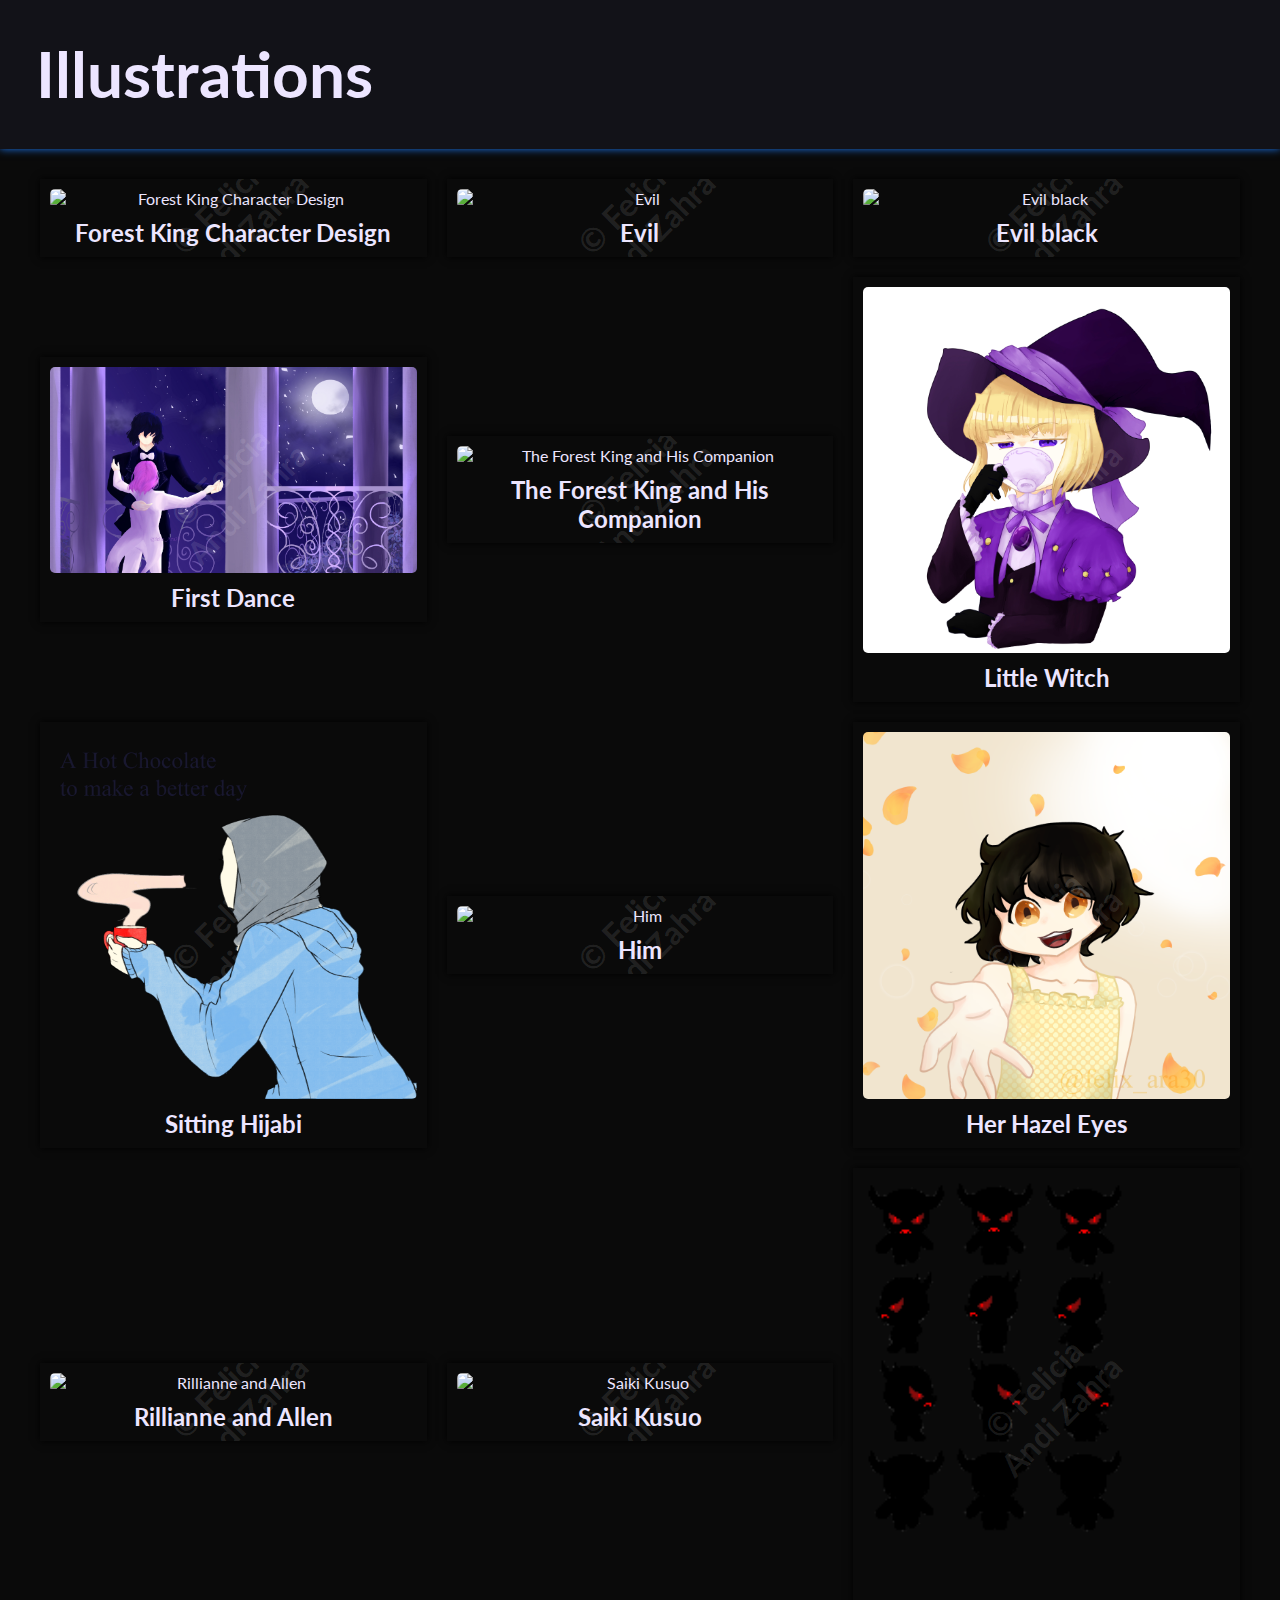
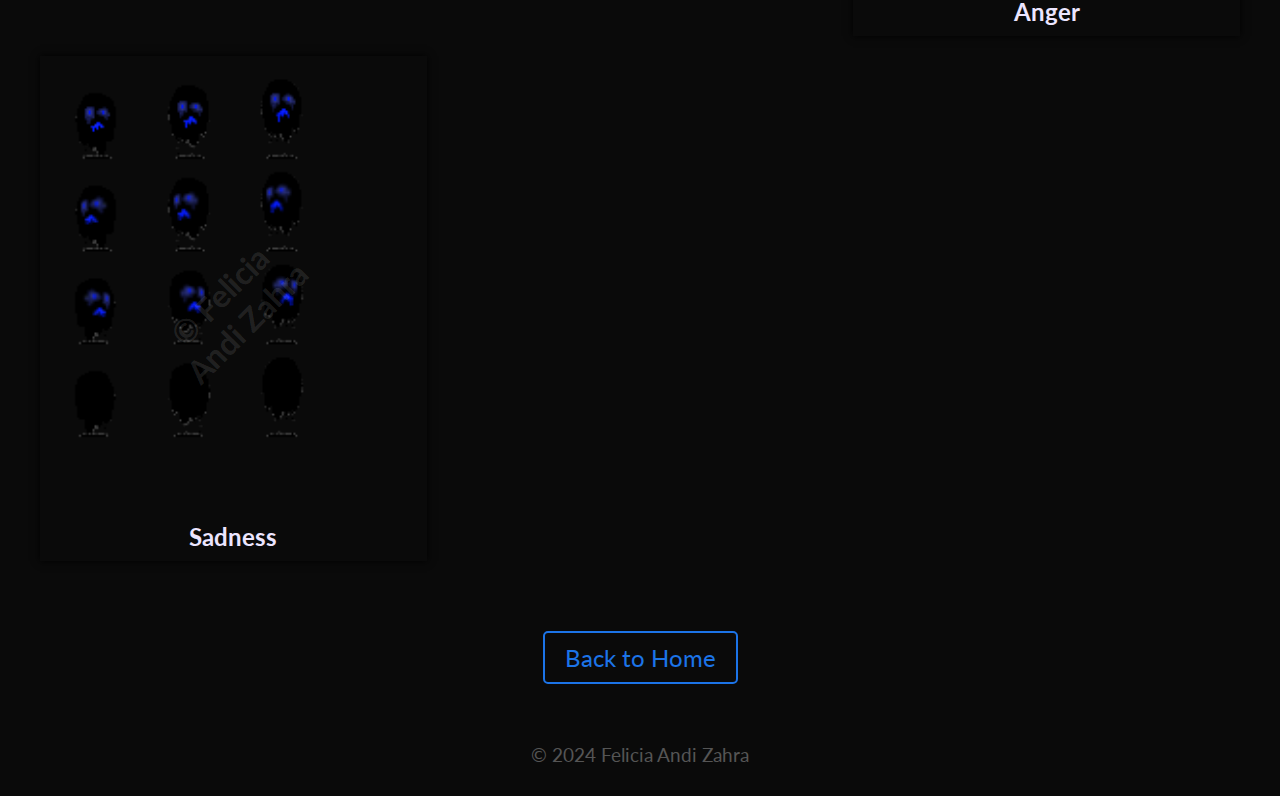
==== illustrations.html @ 94bd1412 "Rename illustrations to illustrations.html" ====
<!DOCTYPE html>
<html lang="en">
<head>
    <meta charset="UTF-8">
    <meta name="viewport" content="width=device-width, initial-scale=1.0">
    <title>Illustrations - My Portfolio</title>
    <link rel="stylesheet" href="style.css">
    <link rel="preconnect" href="https://fonts.googleapis.com">
    <link rel="preconnect" href="https://fonts.gstatic.com" crossorigin>
    <link href="https://fonts.googleapis.com/css2?family=Lato:ital,wght@0,100;0,300;0,400;0,700;0,900;1,100;1,300;1,400;1,700;1,900&family=Parkinsans:wght@300..800&display=swap" rel="stylesheet">
</head>
<body>
    <header>
        <h1 class="main-header">Illustrations</h1>
    </header>
<main class="projects-grid">
    <div class="project-item" onclick="openPopup('source/illust/bitmap/Forest King CD FB notex.png', 'Forest King Character Design', 'A character design taking inspiration from the deepest part of a forest. 2022')">
        <img src="source/illust/bitmap/Forest King CD FB notex.png" alt="Forest King Character Design">
        <h3>Forest King Character Design</h3>
    </div>
        
    <div class="project-item" onclick="openPopup('source/illust/bitmap/Evil.png', 'Evil', 'Evil is something that can be hard to see. 2022')">
        <img src="source/illust/bitmap/Evil.png" alt="Evil">
        <h3>Evil</h3>
    </div>
        
    <div class="project-item" onclick="openPopup('source/illust/bitmap/Evil black.png', 'Evil black', 'Evil is something that can be felt. 2022')">
        <img src="source/illust/bitmap/Evil black.png" alt="Evil black">
        <h3>Evil black</h3>
    </div>
    
    <div class="project-item" onclick="openPopup('source/illust/bitmap/First Dance.jpg', 'First Dance', '2021.')">
        <img src="source/illust/bitmap/First Dance.jpg" alt="First Dance">
        <h3>First Dance</h3>
    </div>
    <div class="project-item" onclick="openPopup('source/illust/bitmap/The Forest King and His Companion.jpg', 'The Forest King and His Companion', '2021.', 'tall-image')">
        <img src="source/illust/bitmap/The Forest King and His Companion.jpg" alt="The Forest King and His Companion">
        <h3>The Forest King and His Companion</h3>
    </div>
    <div class="project-item" onclick="openPopup('source/illust/bitmap/Lugoriz sablon.jpg', 'Little Witch', '2021.', 'tall-image')">
        <img src="source/illust/bitmap/Lugoriz sablon.jpg" alt="Little Witch">
        <h3>Little Witch</h3>
    </div>

    <div class="project-item" onclick="openPopup('source/illust/bitmap/sablon.png', 'Sitting Hijabi', '2021.', 'tall-image')">
        <img src="source/illust/bitmap/sablon.png" alt="Sitting Hijabi">
        <h3>Sitting Hijabi</h3>
    </div>
    <div class="project-item" onclick="openPopup('source/illust/bitmap/Him.png', 'Him', '2023.')">
        <img src="source/illust/bitmap/Him.png" alt="Him">
        <h3>Him</h3>
    </div>
    <div class="project-item" onclick="openPopup('source/illust/bitmap/Her Hazel Eyes.png', 'Her Hazel Eyes', '2022.', 'tall-image')">
        <img src="source/illust/bitmap/Her Hazel Eyes.png" alt="Her Hazel Eyes">
        <h3>Her Hazel Eyes</h3>
    </div>
    <div class="project-item" onclick="openPopup('source/illust/bitmap/Rillianne and Allen.png', 'Rillianne and Allen', 'Rillianne and Allen fanart from Evilous Chronicle. 2023.', 'tall-image')">
        <img src="source/illust/bitmap/Rillianne and Allen.png" alt="Rillianne and Allen">
        <h3>Rillianne and Allen</h3>
    </div>

     <div class="project-item" onclick="openPopup('source/illust/bitmap/Saiki Kusuo Chibi.png', 'Saiki Kusuo', 'Saiki Kusuo fanart. 2023.', 'tall-image')">
        <img src="source/illust/bitmap/Saiki Kusuo Chibi.png" alt="Saiki Kusuo">
        <h3>Saiki Kusuo</h3>
    </div>
    <div class="project-item" onclick="openPopup('source/illust/pixel/Monsteranger.png', 'Anger', 'A sprite sheet for an enemy in a game project. 2023.', 'tall-image')">
        <img src="source/illust/pixel/Monsteranger.png" alt="Anger">
        <h3>Anger</h3>
    </div>
    <div class="project-item" onclick="openPopup('source/illust/pixel/Monstersad.png', 'Sadness', 'A sprite sheet for an enemy in a game project. 2023.', 'tall-image')">
        <img src="source/illust/pixel/Monstersad.png" alt="Sadness">
        <h3>Sadness</h3>
    </div>

</main>
<div id="popup" class="popup hidden">
    <div class="popup-content">
        <img id="popup-image" src="" alt="Popup Image">
        <div class="popup-text">
            <h2 id="popup-title"></h2>
            <p id="popup-desc"></p>
        </div>
        <span class="close-btn" onclick="closePopup()">×</span>
    </div>
</div>
<script src="script.js"></script>
</body>
<footer>
    <a href="index.html" class="category-link">Back to Home</a>
</footer>
    </main>
    <footer>
        <p>&copy; 2024 Felicia Andi Zahra</p>
    </footer>

</body>
</html>
---- style.css ----
body {
    font-family: Lato, sans-serif;
    margin: 0;
    padding: 0;
    background-color: #0a0a0a;
    color: #ece5ff;
}
header {
    background-color: #121218;
    color: #ece5ff;
    padding: 20px;
    box-shadow: 0 0 8px #1c74e8;
}
header h1 {
    text-align: left;
    margin: 1rem;
    font-size: 4rem;
    font-weight: bold;
    line-height: 1.2;
}
main {
    display: flex;
    flex-direction: column;
    align-items: center;
    margin: 0 auto;
    max-width: 800px;
    padding: 20px;
}
/* Keyframes for the animation */
@keyframes slideInFromRight {
    from {
        transform: translateX(100%);
        opacity: 0;
    }
    to {
        transform: translateX(0);
        opacity: 1;
    }
}

/* Applying the animation to the main header */
.main-header {
    animation: slideInFromRight 0.7s ease-out;
}

nav {
    background-color: #121218;
    padding: 15px 20px; 
    box-shadow: 0 4px 6px #2081ff53;
    position: sticky;
    top: 0; 
    z-index: 10; 
}

nav ul {
    list-style: none;
    display: flex; 
    justify-content: center; 
    margin: 0;
    padding: 0;
}

nav ul li {
    margin: 0 10px; 
}

nav ul li a {
    text-decoration: none;
    color: #727272;
    font-size: 1.2rem; 
}

nav ul li a:hover {
    color: #1c74e8; 
}
/* About Section Styling */
#about {
    padding: 80px 20px;
    background-color: #222222; /* Light background */
}

.about-container {
    display: flex;
    align-items: center;
    justify-content: center;
    max-width: 1200px;
    margin: 0 auto;
    flex-wrap: wrap; /* Makes it responsive */
}

.about-image {
    flex: 1;
    text-align: center; /* Center the image */
    padding: 10px;
}

.about-image img {
    max-width: 100%;
    border-radius: 10px; /* Smooth edges */
    box-shadow: 0 4px 8px rgba(0, 0, 0, 0.1); /* Subtle shadow */
}

.about-text {
    flex: 1;
    padding: 20px;
    color: #333; /* Dark text */
}

.about-text h2 {
    font-size: 2.5rem;
    margin-bottom: 20px;
    color: #1c74e8; /* Accent color for the heading */
    text-align: left;
}

.about-text p {
    font-size: 1.1rem;
    line-height: 1.8;
    text-align: left;
    color: #ece5ff; /* Subtle gray text */
}
#projects {
    padding: 20px;
    background-color: #222222; /* Adjust to match your site's theme */
}

#projects h2 {
    font-size: 2rem;
    color: #ece5ff;
}

#projects ul {
    margin: 20px 0;
    text-align: left;
    padding-left: 40px; /* Indent the bullet points */
}

#projects li {
    text-align: left;
    font-size: 1.2rem;
    color: #ece5ff;
    margin-bottom: 10px;
}
.keyword {
    color: #1c74e8;
    font-weight: bold; /* Optional for emphasis */
}

.project-categories {
    display: flex;
    justify-content: center;
    gap: 20px;
    margin: 20px 0;
}

.category-link {
    text-decoration: none;
    font-size: 1.5rem;
    color: #1c74e8;
    padding: 10px 20px;
    border: 2px solid #1c74e8;
    border-radius: 5px;
    transition: background-color 0.3s, color 0.3s;
}

.category-link:hover {
    background-color: #1c74e8;
    color: white;
}
h2 {
    font-size: 2.3rem;
    margin-bottom: 20px;
}
/* Layout for Project Categories */
.project-category {
    position: relative;
    display: inline-block;
    overflow: hidden;
    align-items: center; /* Vertically center content */
    gap: 20px; /* Space between image and text */
    margin-bottom: 30px; /* Space between categories */
    padding: 20px;
    border: 1px solid #1c74e8; /* Optional border */
    border-radius: 10px; /* Rounded corners */
    background-color: transparent; /* Light gray background */
    box-shadow: 0 4px 6px #0000001a; /* Subtle shadow */
}
.project-category::before {
    content: "© Felicia Andi Zahra";
    position: absolute;
    top: 50%;
    left: 50%;
    transform: translate(-50%, -50%) rotate(-45deg);
    font-size: 2rem;
    color: #ffffff1c;
    font-weight: bold;
    pointer-events: none;
    z-index: 2;
}
/* Style for Images */
.category-image {
    width: 350px; /* Adjust image size */
    height: auto; /* Maintain aspect ratio */
    border-radius: 10px; /* Rounded corners for the image */
    box-shadow: 0 4px 6px #0000001a; /* Add shadow */
}

.category-info {
    display: flex;
    flex-direction: column; /* Stack the description and button */
    justify-content: space-between;
    align-items: flex-start;
    gap: 10px; /* Space between description and button */
    flex: 1;
}

.category-description {
    font-size: 1.1rem; /* Adjust text size */
    line-height: 1.6; /* Improve readability */
    margin-bottom: 15px; /* Space below the description */
    color: #ece5ff; /* Neutral text color */
}

/* Button Styling */
.category-button {
    text-decoration: none;
    color: #1c74e8;
    background-color: transparent;
    border: 2px solid #1c74e8;
    padding: 10px 20px;
    font-size: 1rem;
    border-radius: 5px;
    box-shadow: none;
    transition: background-color 0.3s, color 0.3s, transform 0.3s;
    align-self: center; /* Centers the button */
    margin-top: 10px; /* Pushes the button to the bottom */
}

.category-button:hover {
    background-color: #1c74e8; /* Fill color on hover */
    color: white; /* Change text color to white on hover */
    transform: scale(1.05);
}

@media (max-width: 768px) {
    .about-container {
        flex-direction: column; /* Stack items vertically */
        text-align: center; /* Center text */
    }

    .about-image,
    .about-text {
        flex: unset; /* Reset flex values for stacking */
        max-width: 100%;
    }
    .project-category {
        flex-direction: column; /* Stack content vertically */
        text-align: center; /* Center-align text */
    }

    .category-image {
        width: 80%; /* Scale down the image */
        max-width: 300px;
    }
}

#projects .category-link:hover {
    background-color: #1c74e8;
    color: white;
}

h1 {
    font-size: 3rem;
    margin-bottom: 10px;
    text-align: center;
}

p {
    text-align: center;
    font-size: 1.2rem;
    color: #555;
    margin-bottom: 20px;
}

/* Hero Section */
.hero-section {
    text-align: center;
    padding: 50px 20px;
    background-color: #f9f9f9;
    border-bottom: 1px solid #ddd;
}

/* Project Grid */
.projects-grid {
    display: grid;
    grid-template-columns: repeat(auto-fit, minmax(300px, 1fr));
    gap: 20px;
    padding: 30px;
    max-width: 1200px;
    margin: 0 auto;
}

.project-item {
    text-align: center;
    transition: transform 0.3s ease;
    padding: 10px; 
    border: 0;
    border-radius: 0;
    box-shadow: 0 0 8px black;
    display: inline-block;
    position: relative;
    overflow: hidden;
}

.project-item img {
    display: block;
    width: 100%;
    height: auto;
    border-radius: 5px;
    margin-bottom: 0px;
    transition: transform 0.3s ease;
}
.project-item::before {
    content: "© Felicia Andi Zahra";
    position: absolute;
    top: 50%;
    left: 50%;
    transform: translate(-50%, -50%) rotate(-45deg);
    font-size: 2rem;
    color: #ffffff1c;
    font-weight: bold;
    pointer-events: none;
    z-index: 2;
}
.project-item h3 {
    font-size: 1.5rem;
    margin-top: 10px;
    margin-bottom: 0;
}

.project-item:hover {
    transform: scale(1.05);
}

.project-item img:hover {
    transform: scale(1.05);
}

/* Popup Overlay */
.popup {
    position: fixed;
    top: 0;
    left: 0;
    width: 100%;
    height: 100%;
    background-color: #000000cc;
    display: flex;
    justify-content: center;
    align-items: center;
    z-index: 9999;
    transition: opacity 0.3s ease;
}

/* Hidden State */
.hidden {
    display: none;
}

/* Popup Content */
.popup-content {
    display: flex; /* Use flex to arrange children side by side */
    flex-direction: row; /* Arrange items in a row */
    flex-wrap: wrap;
    align-items: flex-start; /* Align items at the start */
    background: #121218f3;
    padding: 30px;
    border-radius: 5px;
    text-align: left; /* Align text to the left */
    max-width: 1000px; /* Adjust max width as needed */
    width: 90%;
    position: relative;
    gap: 20px;
    overflow: hidden;
    box-shadow: 0 0 6px #1c74e8;
}

/* Image Styling */
.popup-content img {
    width: 700px; /* Adjust width to control the size of the image */
    height: auto;
    border-radius: 5px;
    margin-right: 20px; /* Space between image and text */
}

/* Text Container Styling */
.popup-text {
    display: flex;
    flex-direction: column; /* Arrange text elements vertically */
    justify-content: center;
    flex: 1; /* Take up remaining space */
    color: #ece5ff;
}

/* Header and Paragraph Styling */
.popup-content h2 {
    margin: 0;
    font-size: 1.8rem;
    color: #ece5ff;
}

.popup-content p {
    font-size: 1rem;
    color: #ece5ff;
    font-weight:350;
    margin: 10px 0;
}
/* Custom style for tall images */
.popup.tall-image .popup-content img {
    max-height: 90vh; /* Limit the image height to 80% of the viewport height */
    flex: 1;
    width: auto; /* Keep the aspect ratio */
    margin: 0 auto; /* Center the image horizontally */
}
.popup-content::before {
    content: "© Felicia Andi Zahra";
    position: absolute;
    top: 50%;
    left: 30%;
    transform: translate(-50%, -50%) rotate(-45deg);
    font-size: 2rem;
    color: #ffffff1c;
    font-weight: bold;
    pointer-events: none;
    z-index: 2;
    white-space: nowrap;
    user-select: none;
}
.close-btn {
    position: absolute;
    top: 5px;
    right: 10px;
    font-size: 2rem;
    color: #ece5ff;
    cursor: pointer;
    transition: color 0.3s;
}

.close-btn:hover {
    color: #555;
    font-weight: bold;
}

.contact-link {
    color: #ece5ff;
    text-decoration: none;
}

.contact-link:hover {
    font-weight: bold;
    color: #1c74e8;
}

section {
    text-align: center;
    margin: 0 auto;
    max-width: 800px;
    padding: 2rem;
    margin: 1rem 0;
    background: #222222;
    border-radius: 10px;
    box-shadow: 0 2px 5px #1c74e8;
}

footer {
    text-align: center; /* Centers the button in the footer */
    margin-top: 20px; /* Adds space above the footer */
    padding: 10px 0;
}

footer .category-link {
    display: inline-block; /* Ensures the button looks consistent */
    margin-top: 10px;
}

img {
    pointer-events: none; /* Disables interaction with the image */
    user-select: none; /* Prevents text selection */
    -webkit-user-drag: none; /* Prevents image dragging in WebKit browsers */
}
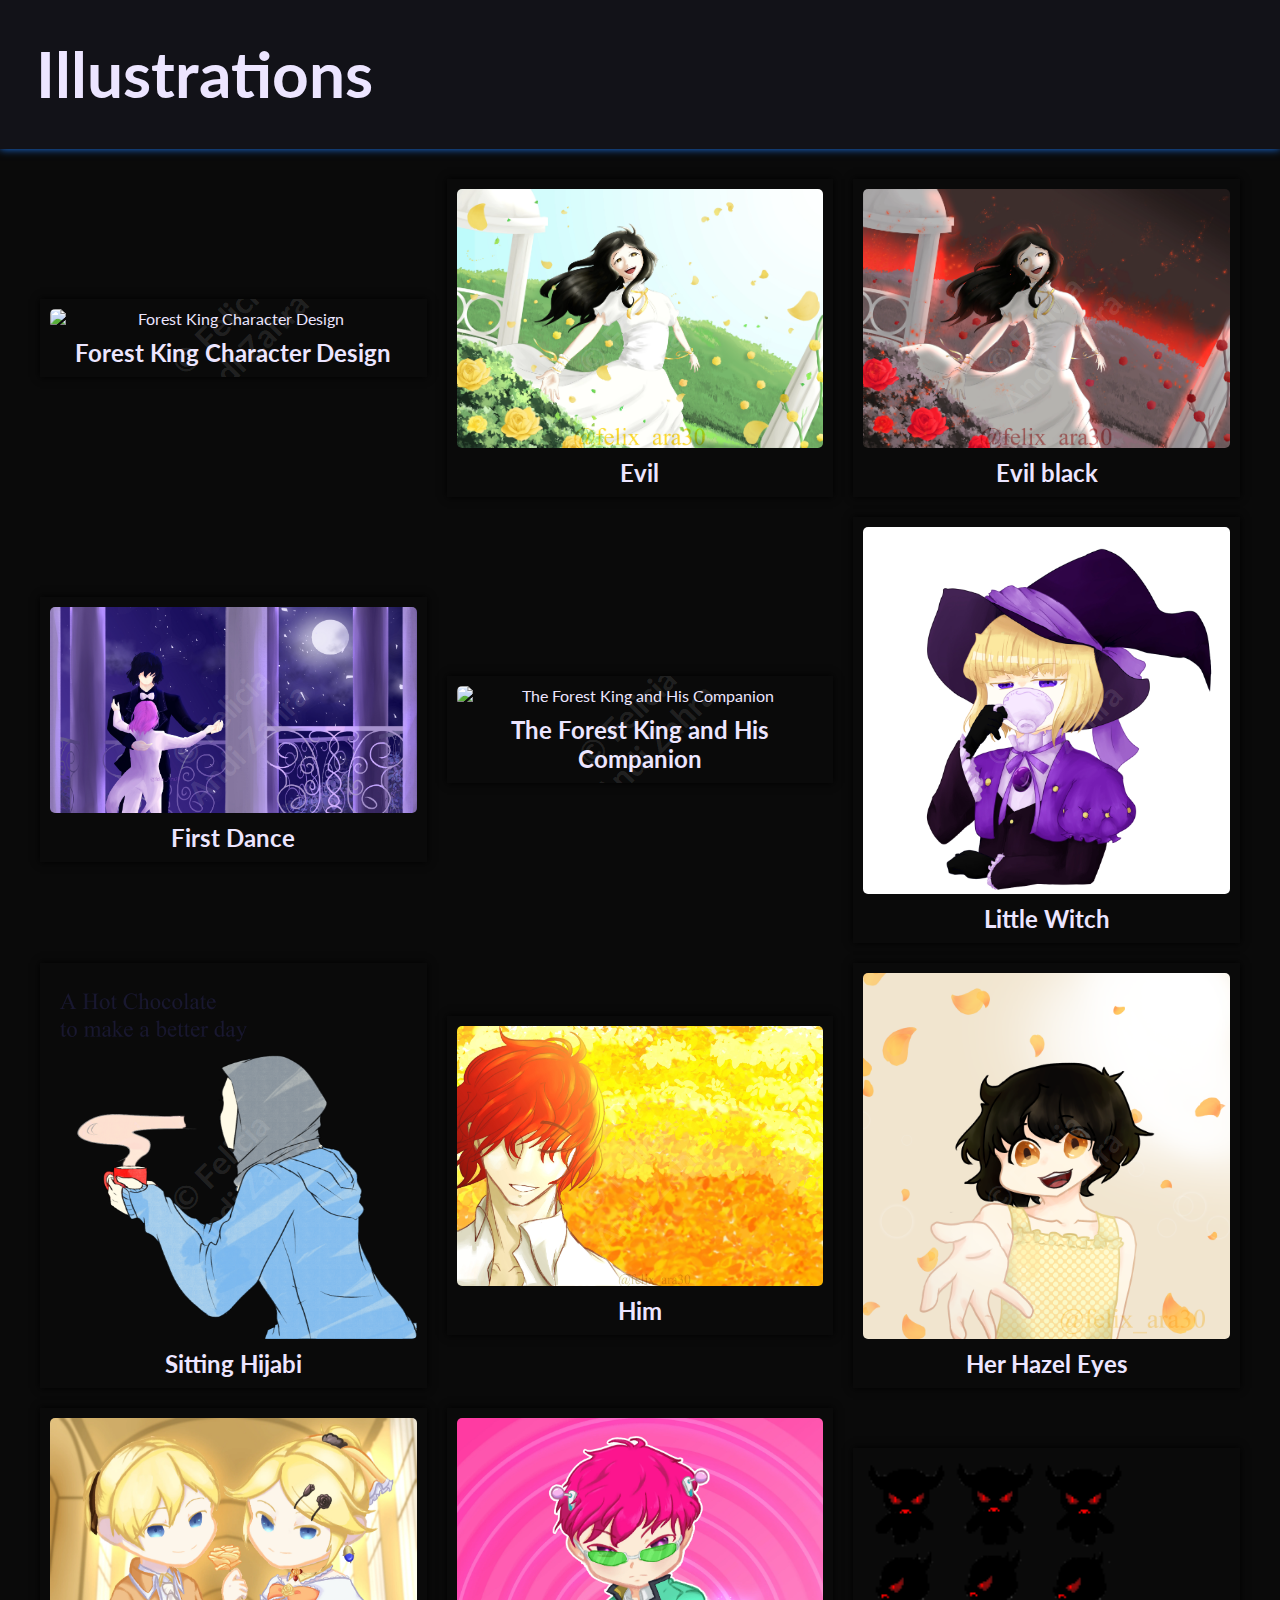
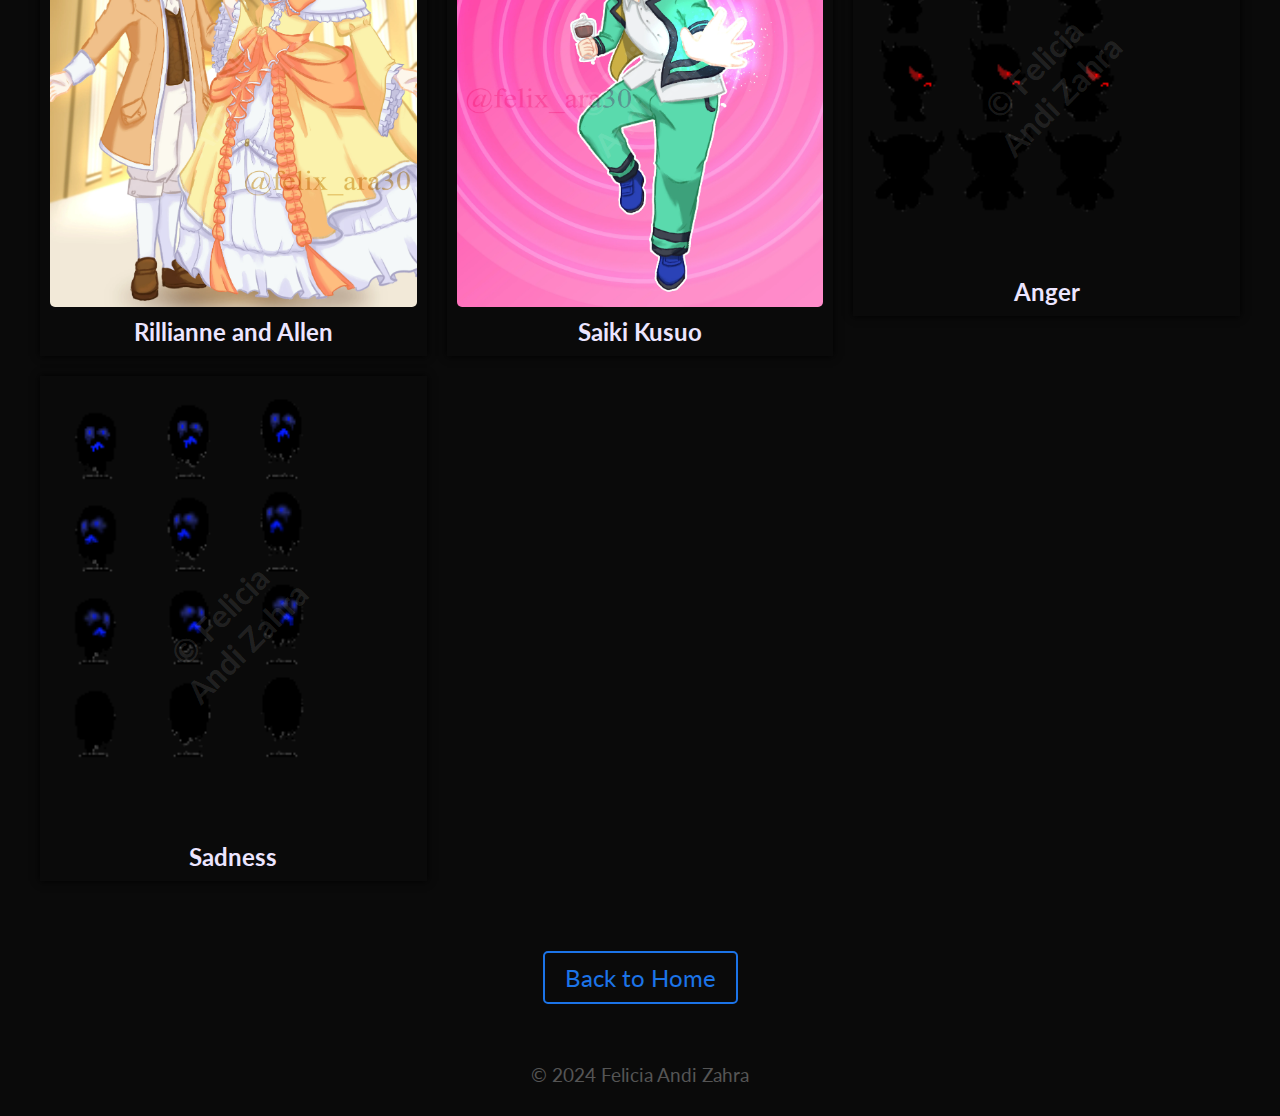
==== commit db799783: "Update illustrations.html" ====
--- a/illustrations.html
+++ b/illustrations.html
@@ -20,12 +20,12 @@
     </div>
         
     <div class="project-item" onclick="openPopup('source/illust/bitmap/Evil.png', 'Evil', 'Evil is something that can be hard to see. 2022')">
-        <img src="source/illust/bitmap/Evil.png" alt="Evil">
+        <img src="source/illust/bitmap/Evil.webp" alt="Evil">
         <h3>Evil</h3>
     </div>
         
     <div class="project-item" onclick="openPopup('source/illust/bitmap/Evil black.png', 'Evil black', 'Evil is something that can be felt. 2022')">
-        <img src="source/illust/bitmap/Evil black.png" alt="Evil black">
+        <img src="source/illust/bitmap/Evil black.webp" alt="Evil black">
         <h3>Evil black</h3>
     </div>
     
@@ -47,7 +47,7 @@
         <h3>Sitting Hijabi</h3>
     </div>
     <div class="project-item" onclick="openPopup('source/illust/bitmap/Him.png', 'Him', '2023.')">
-        <img src="source/illust/bitmap/Him.png" alt="Him">
+        <img src="source/illust/bitmap/Him.webp" alt="Him">
         <h3>Him</h3>
     </div>
     <div class="project-item" onclick="openPopup('source/illust/bitmap/Her Hazel Eyes.png', 'Her Hazel Eyes', '2022.', 'tall-image')">
@@ -55,12 +55,12 @@
         <h3>Her Hazel Eyes</h3>
     </div>
     <div class="project-item" onclick="openPopup('source/illust/bitmap/Rillianne and Allen.png', 'Rillianne and Allen', 'Rillianne and Allen fanart from Evilous Chronicle. 2023.', 'tall-image')">
-        <img src="source/illust/bitmap/Rillianne and Allen.png" alt="Rillianne and Allen">
+        <img src="source/illust/bitmap/Rillianne and Allen.webp" alt="Rillianne and Allen">
         <h3>Rillianne and Allen</h3>
     </div>
 
      <div class="project-item" onclick="openPopup('source/illust/bitmap/Saiki Kusuo Chibi.png', 'Saiki Kusuo', 'Saiki Kusuo fanart. 2023.', 'tall-image')">
-        <img src="source/illust/bitmap/Saiki Kusuo Chibi.png" alt="Saiki Kusuo">
+        <img src="source/illust/bitmap/Saiki Kusuo Chibi.webp" alt="Saiki Kusuo">
         <h3>Saiki Kusuo</h3>
     </div>
     <div class="project-item" onclick="openPopup('source/illust/pixel/Monsteranger.png', 'Anger', 'A sprite sheet for an enemy in a game project. 2023.', 'tall-image')">
